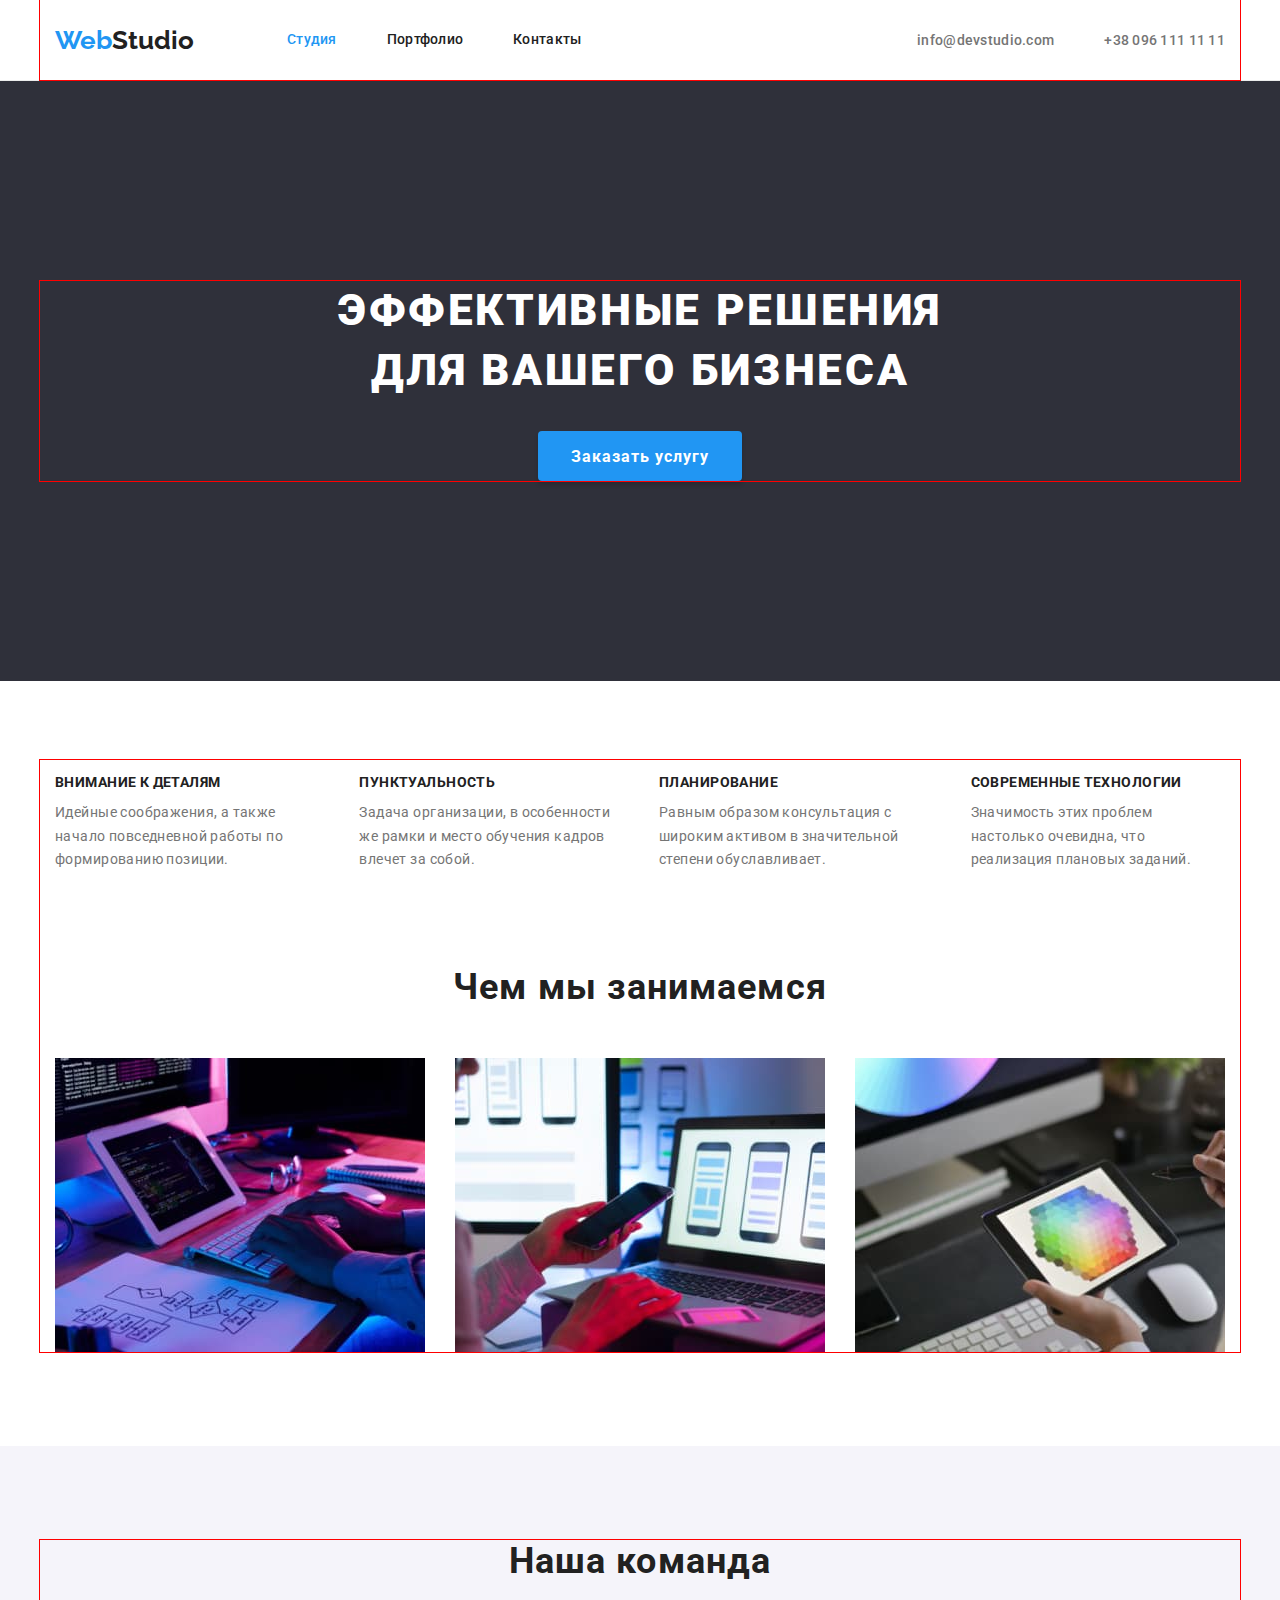
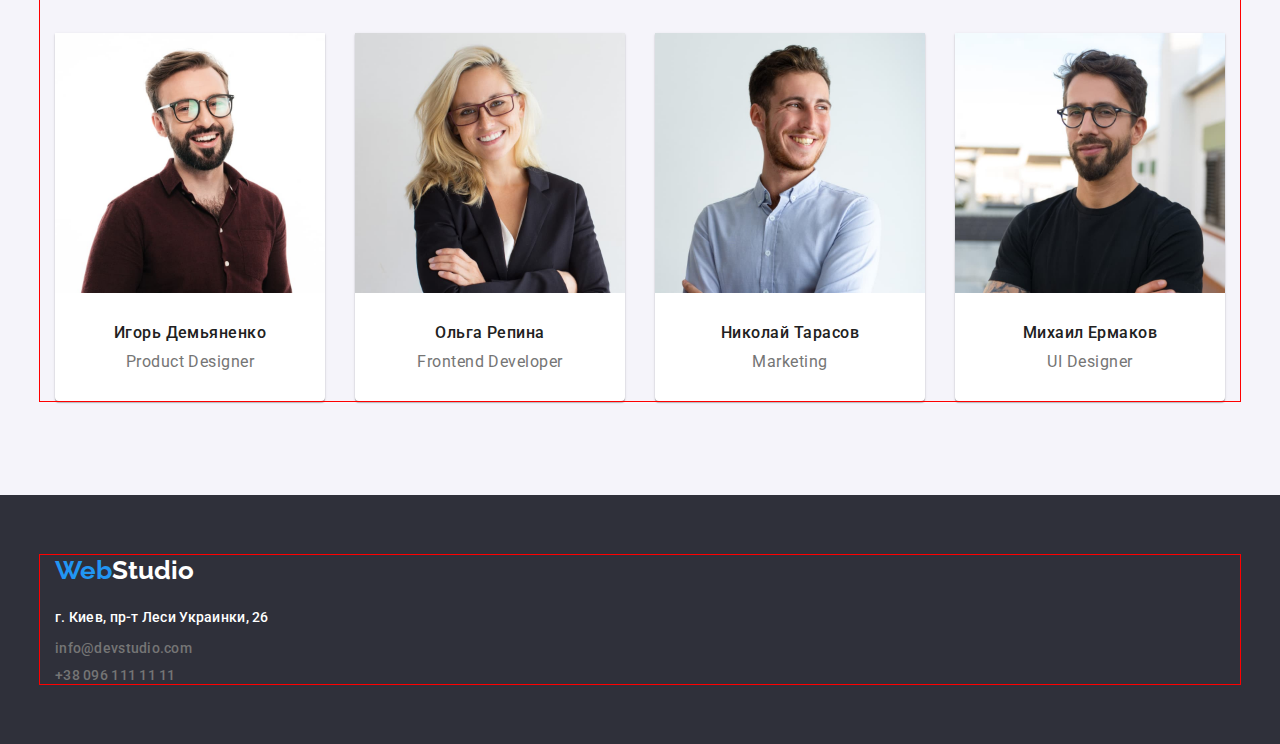
==== index.html @ 671c0555 "Initial commit" ====
<!DOCTYPE html>
<html lang="ru">

<head>
    <meta charset="UTF-8">
    <meta http-equiv="X-UA-Compatible" content="IE=edge">
    <meta name="viewport" content="width=device-width, initial-scale=1.0">
    <title>Студия</title>
    <link rel="preconnect" href="https://fonts.googleapis.com">
    <link rel="preconnect" href="https://fonts.gstatic.com" crossorigin>
    <link
        href="https://fonts.googleapis.com/css2?family=Raleway:wght@700&family=Roboto:wght@400;500;700;900&display=swap"
        rel="stylesheet">
    <link rel="stylesheet"
        href="https://cdnjs.cloudflare.com/ajax/libs/modern-normalize/1.0.0/modern-normalize.min.css" />
    <link rel="stylesheet" href="./css/styles.css">
</head>

<body>

    <header class="header">
        <div class="container">
            <a class="logo link" href="index.html"><span class="logo-bracket">Web</span>Studio</a>
            <nav class="header-nav">
                <ul class="header-list list">
                    <li class="header-item"><a class="link current" href="index.html" target="_self">Студия</a></li>
                    <li class="header-item"><a class="link" href="portfolio.html" target="_self">Портфолио</a></li>
                    <li class="header-item"><a class="link" href="">Контакты</a></li>
                </ul>
            </nav>
            <ul class="contacts list">
                <li><a class="link" href="mailto:info@devstudio.com">info@devstudio.com</a></li>
                <li class="header-tel"><a class="link" href="tel:+380961111111">+38 096 111 11 11</a></li>
            </ul>
        </div>
    </header>

    <main>
        <section class="hero">

            <div class="container">
                <h1 class="hero-header">Эффективные решения для вашего бизнеса</h1>
                <button class="hero-button" type="button">Заказать услугу</button>

            </div>
        </section>

        <section class="section">
            <div class="container">

                <div class="features">
                    <h2 class="visually-hidden">Наши достоинства</h2>
                    <ul class="hero-benefits list">
                        <li class="benefits-item">
                            <h3 class="benefits-accent">Внимание к деталям</h3>
                            <p class="benefits-about">Идейные соображения, а также начало повседневной работы по
                                формированию позиции.</p>
                        </li>
                        <li class="benefits-item">
                            <h3 class="benefits-accent">Пунктуальность</h3>
                            <p class="benefits-about">Задача организации, в особенности же рамки и место обучения кадров
                                влечет за собой.</p>
                        </li>
                        <li class="benefits-item">
                            <h3 class="benefits-accent">Планирование</h3>
                            <p class="benefits-about">Равным образом консультация с широким активом в значительной
                                степени обуславливает.</p>
                        </li>
                        <li class="benefits-item">
                            <h3 class="benefits-accent">Современные технологии</h3>
                            <p class="benefits-about">Значимость этих проблем настолько очевидна, что реализация
                                плановых заданий.</p>
                        </li>
                    </ul>
                </div>

                <div class="works">
                    <h2 class="we-doing">Чем мы занимаемся</h2>
                    <ul class="list">
                        <li>
                            <img src="images/index/box_1.jpg" alt="Разработка" width="370">
                        </li>
                        <li>
                            <img src="images/index/box_2.jpg" alt="Тестирование" width="370">
                        </li>
                        <li>
                            <img src="images/index/box_3.jpg" alt="Дизайн" width="370">
                        </li>
                    </ul>
                </div>
            </div>
        </section>

        <section class="team section">
            <div class="container">
                <h2 class="team-header">Наша команда</h2>
                <ul class="team-list list">
                    <li class="team-item">
                        <img src="images/index/product_designer_photo.jpg" alt="Product Designer" width="270">
                        <div class="team-wrapper">
                            <h3 class="team-name">Игорь Демьяненко</h3>
                            <p class="team-title">Product Designer</p>
                        </div>
                    </li>
                    <li class="team-item">
                        <img src="images/index/frontend_developer_photo.jpg" alt="Frontend Developer" width="270">
                        <div class="team-wrapper">
                            <h3 class="team-name">Ольга Репина</h3>
                            <p class="team-title">Frontend Developer</p>
                        </div>
                    </li>
                    <li class="team-item">
                        <img src="images/index/marketing_photo.jpg" alt="Marketing" width="270">
                        <div class="team-wrapper">
                            <h3 class="team-name">Николай Тарасов</h3>
                            <p class="team-title">Marketing</p>
                        </div>
                    </li>
                    <li class="team-item">
                        <img src="images/index/ui_designer_photo.jpg" alt="UI Designer" width="270">
                        <div class="team-wrapper">
                            <h3 class="team-name">Михаил Ермаков</h3>
                            <p class="team-title">UI Designer</p>
                        </div>
                    </li>
                </ul>
            </div>
        </section>
    </main>
    <footer class="footer">
        <div class="container">
            <a class="footer-logo link" href="index.html"><span class="logo-bracket">Web</span>Studio</a>
            <address class="address">
                <a class="link" href="https://goo.gl/maps/Ysp8wWhHFBnGZ7G2A" target="_blank"
                    rel="noopener noreferrer">г.
                    Киев, пр-т
                    Леси Украинки,
                    26</a>
            </address>
            <ul class="contacts list">
                <li class="contacts-item"><a class="link" href="mailto:info@devstudio.com">info@devstudio.com</a></li>
                <li class="contacts-item"><a class="link" href="tel:+380961111111">+38 096 111 11 11</a></li>
            </ul>
        </div>
    </footer>
</body>

</html>
---- css/styles.css ----
html {
	box-sizing: border-box;
}

p,
h1,
h2,
h3,
h4,
h5,
h6 {
	margin: 0;
}

ul {
	margin: 0;
	padding-left: 0;
}

button {
	cursor: pointer;
	border: 1px solid transparent;
}

a {
	color: currentColor;
}

address {
	font-style: normal;
}

:root {
	--primary-text-color: #212121;
	--secondary-text-color: #757575;
	--accent-color: #2196f3;
	--main-font: "Roboto";
	--button-background-color: #f5f4fa;
	--additional-text-color: #ffffff;
}

.container {
	width: 1200px;
	padding-left: 15px;
	padding-right: 15px;
	outline: 1px solid red;
	margin: 0 auto;
}

.section {
	padding-top: 94px;
	padding-bottom: 94px;
}

.list {
	list-style: none;
	margin: 0;
	padding: 0;
}

.link {
	text-decoration: none;
}

.visually-hidden {
	position: fixed;
	transform: scale(0);
}

body {
	font-family: var(--main-font), sans-serif;
	color: var(--primary-text-color);
}

img {
	display: block;
	max-width: 100%;
	height: auto;
}

/*-----Header------*/

.header {
	display: flex;
	border-bottom: 1px solid #ececec;
}

.header .container {
	display: flex;
	align-items: center;
}

.header-list {
	display: flex;
	align-items: center;
}

.header-item:not(:last-child) {
	margin-right: 50px;
}

.header-list .link {
	display: block;
	padding-top: 32px;
	padding-bottom: 32px;
}

/* WebStudio */
.logo {
	font-family: "Raleway", sans-serif;
	font-weight: 700;
	font-size: 26px;
	line-height: 1.19;
	color: var(--primary-text-color);
	margin-right: 93px;
}

.logo-bracket {
	color: var(--accent-color);
}

.header-nav .link {
	font-weight: 500;
	font-size: 14px;
	line-height: 1.14;
	letter-spacing: 0.02em;
	color: var(--primary-text-color);
}

.header-nav .link.current {
	color: var(--accent-color);
}

.header-nav .link:hover,
.header-nav .link:focus {
	color: var(--accent-color);
}

.contacts .link {
	color: var(--secondary-text-color);
	font-weight: 500;
	font-size: 14px;
	line-height: 1.14;
	letter-spacing: 0.02em;
}

.contacts .link:focus,
.contacts .link:hover {
	color: var(--accent-color);
}

.contacts {
	display: flex;
	margin-left: auto;
}

.header-tel {
	margin-left: 50px;
}
/*--------HERO---------*/

.hero {
	background-color: #2f303a;
	text-align: center;
	padding-top: 200px;
	padding-bottom: 200px;
}

.hero-header {
	margin-right: auto;
	margin-left: auto;
	text-align: center;
	margin-bottom: 30px;
	max-width: 700px;
	font-weight: 900;
	font-size: 44px;
	line-height: 1.36;

	letter-spacing: 0.06em;
	text-transform: uppercase;
	color: var(--additional-text-color);
}

.hero-button {
	display: inline-block;
	min-width: 200px;
	height: 50px;
	padding: 10px 32px;
	background-color: var(--accent-color);
	box-shadow: 0px 4px 4px rgba(0, 0, 0, 0.15);
	border-radius: 4px;
	font-weight: 700;
	font-size: 16px;
	line-height: 1.88;
	letter-spacing: 0.06em;
	color: var(--additional-text-color);
	align-items: center;
}

.hero-button:hover,
.hero-button:focus {
	background-color: #188ce8;
	color: var(--additional-text-color);
}

.benefits-accent {
	margin-bottom: 10px;
	font-size: 14px;
	line-height: 1.14;
	letter-spacing: 0.03em;
	text-transform: uppercase;
	color: var(--primary-text-color);
}

.features {
	margin-bottom: 94px;
	flex-basis: calc(100% / 4 - 30px);
}

.benefits-item {
	margin: 15px;
}

.benefits-about {
	font-weight: 400;
	font-size: 14px;
	line-height: 1.71;
	letter-spacing: 0.03em;
	color: var(--secondary-text-color);
}

.hero-benefits {
	display: flex;
	margin: -15px;
}

/*---------WE DOING----------*/

.we-doing {
	margin-bottom: 50px;
	font-size: 36px;
	line-height: 1.17;
	text-align: center;
	letter-spacing: 0.03em;
	color: var(--primary-text-color);
}

.we-doing + .list {
	display: flex;
	justify-content: space-between;
}

/*---------TEAM----------*/

.team {
	background-color: #f5f4fa;
}

.team-header {
	margin-bottom: 50px;
	font-size: 36px;
	line-height: 1.17;
	text-align: center;
	letter-spacing: 0.03em;
	color: var(--primary-text-color);
}

.team-list {
	display: flex;
	margin-right: -30px;
}

.team-item {
	background-color: var(--additional-text-color);
	box-shadow: 0px 1px 3px rgba(0, 0, 0, 0.12), 0px 1px 1px rgba(0, 0, 0, 0.14), 0px 2px 1px rgba(0, 0, 0, 0.2);
	border-radius: 0px 0px 4px 4px;
	flex-basis: calc(100% / 4 - 30px);
	margin-right: 30px;
}

.team-name {
	font-weight: 500;
	font-size: 16px;
	line-height: 1.19;
	text-align: center;
	letter-spacing: 0.03em;
	color: var(--primary-text-color);
	margin-bottom: 10px;
}

.team-title {
	font-size: 16px;
	line-height: 1.19;
	text-align: center;
	letter-spacing: 0.03em;
	color: var(--secondary-text-color);
}

.team-wrapper {
	padding: 30px 5px;
}

/*----------FOOTER------------*/

.footer {
	background-color: #2f303a;
	color: var(--additional-text-color);
	padding-top: 60px;
	padding-bottom: 60px;
}

.footer-logo {
	font-family: "Raleway", sans-serif;
	font-weight: 700;
	font-size: 26px;
	line-height: 1.19;
	color: var(--additional-text-color);
}

.address {
	margin-top: 20px;
	font-style: normal;
	font-size: 14px;
	line-height: 1.71;
	letter-spacing: 0.03em;
}

.address .link {
	color: var(--additional-text-color);
	font-weight: 500;
	font-size: 14px;
	line-height: 1.14;
	letter-spacing: 0.02em;
}

.address .link:focus,
.address .link:hover {
	color: var(--accent-color);
}

.footer .contacts {
	margin-top: 9px;
	flex-direction: column;
}

.contacts-item:not(:first-child) {
	margin-top: 9px;
}

/*-----------PORTFOLIO--------------*/

.filtr {
	margin-bottom: 50px;
	display: flex;
	justify-content: center;
}

.filtr-btn:not(:last-child) {
	margin-right: 8px;
}

.button {
	padding: 6px 22px;
	display: inline-block;
	background-color: var(--button-background-color);
	font-family: inherit;
	color: var(--primary-text-color);
	font-weight: 500;
	font-size: 16px;
	line-height: 1.62;
	text-align: center;
	letter-spacing: 0.03em;

	border-radius: 4px;
	border-color: transparent;
	cursor: pointer;
}

.button:focus,
.button:hover,
.button:active {
	background-color: var(--accent-color);
	color: var(--additional-text-color);
}

.portfolio-name {
	font-weight: 700;
	font-size: 18px;
	line-height: 2;
	letter-spacing: 0.06em;
	color: var(--primary-text-color);
	margin-bottom: 4px;
}

.portfolio-filtr {
	font-size: 16px;
	line-height: 1.88;
	letter-spacing: 0.03em;
	color: var(--secondary-text-color);
}

.portfolio {
	flex-basis: calc(100% / 3 - 60px);
	display: flex;
	flex-wrap: wrap;
	margin: -15px;
}

.portfolio-item {
	margin: 15px;
}

.portfolio-border {
	border: 1px solid #eeeeee;
	border-top: none;
	padding: 24px 20px;
}
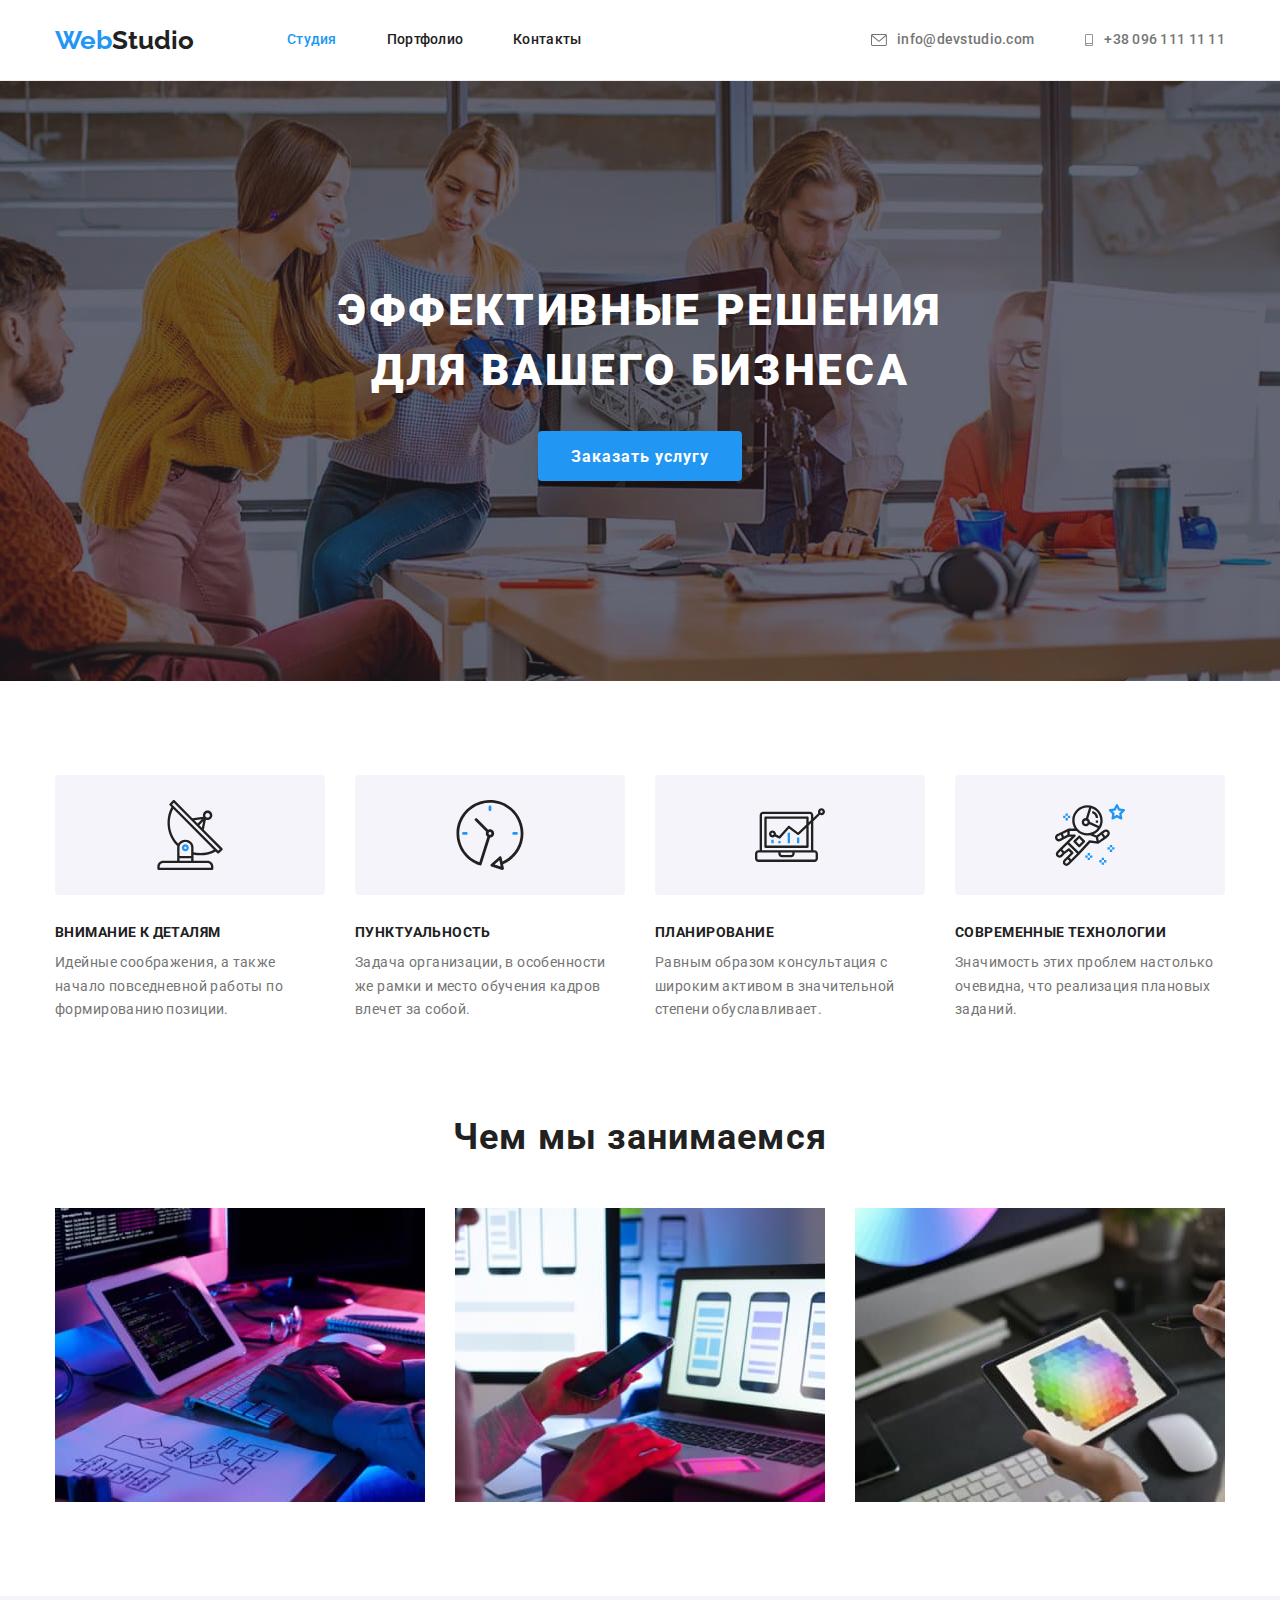
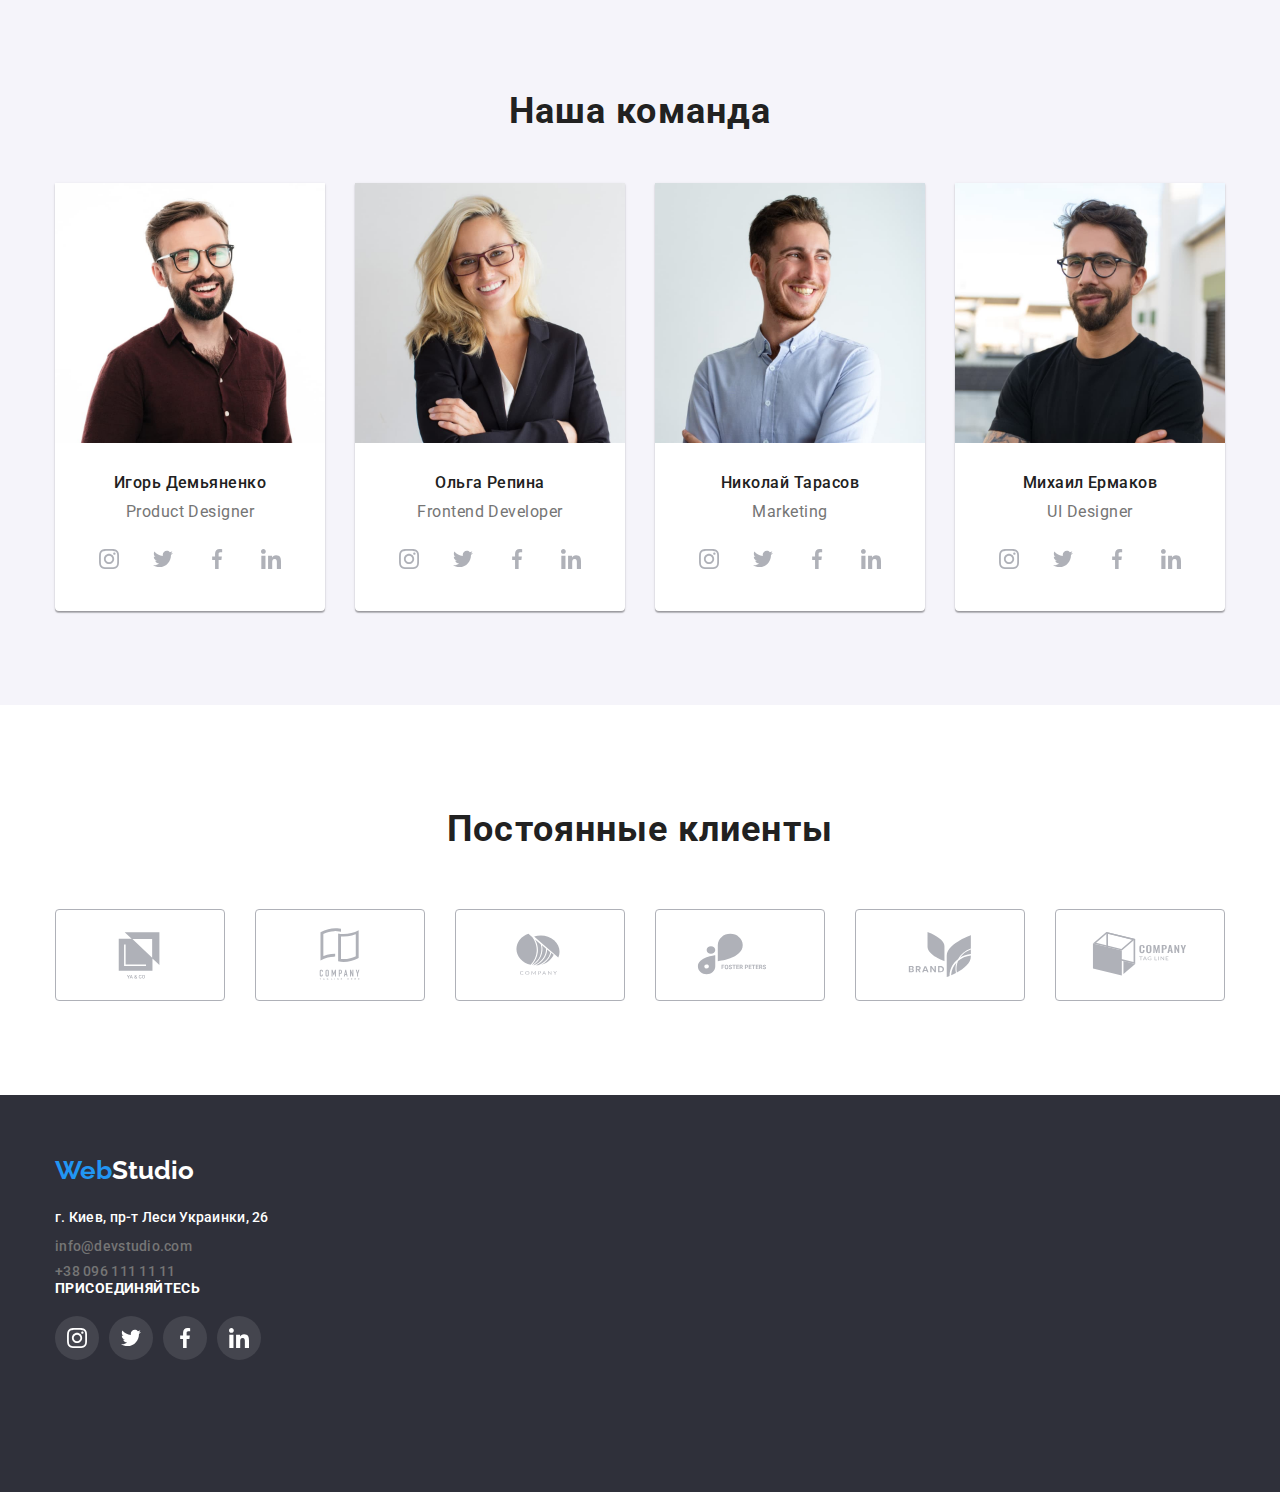
==== commit dbad8646: "hw04" ====
--- a/index.html
+++ b/index.html
@@ -29,8 +29,15 @@
                 </ul>
             </nav>
             <ul class="contacts list">
-                <li><a class="link" href="mailto:info@devstudio.com">info@devstudio.com</a></li>
-                <li class="header-tel"><a class="link" href="tel:+380961111111">+38 096 111 11 11</a></li>
+                <li><a class="link" href="mailto:info@devstudio.com">
+                        <svg width="16" height="12" class="contacts-icon">
+                            <use href="./images/icons.svg#icon-mail"></use>
+                        </svg>
+                        info@devstudio.com</a></li>
+                <li class="header-tel"><a class="link" href="tel:+380961111111">
+                        <svg width="10" height="12" class="contacts-icon">
+                            <use href="./images/icons.svg#icon-phone"></use>
+                        </svg>+38 096 111 11 11</a></li>
             </ul>
         </div>
     </header>
@@ -52,21 +59,33 @@
                     <h2 class="visually-hidden">Наши достоинства</h2>
                     <ul class="hero-benefits list">
                         <li class="benefits-item">
+                            <svg height="70" width="70" class="benefuts-icon">
+                                <use href="./images/icons.svg#icon-antenna"></use>
+                            </svg>
                             <h3 class="benefits-accent">Внимание к деталям</h3>
                             <p class="benefits-about">Идейные соображения, а также начало повседневной работы по
                                 формированию позиции.</p>
                         </li>
                         <li class="benefits-item">
+                            <svg class="benefuts-icon">
+                                <use href="./images/icons.svg#icon-clock"></use>
+                            </svg>
                             <h3 class="benefits-accent">Пунктуальность</h3>
                             <p class="benefits-about">Задача организации, в особенности же рамки и место обучения кадров
                                 влечет за собой.</p>
                         </li>
                         <li class="benefits-item">
+                            <svg class="benefuts-icon">
+                                <use href="./images/icons.svg#icon-diagram"></use>
+                            </svg>
                             <h3 class="benefits-accent">Планирование</h3>
                             <p class="benefits-about">Равным образом консультация с широким активом в значительной
                                 степени обуславливает.</p>
                         </li>
                         <li class="benefits-item">
+                            <svg class="benefuts-icon">
+                                <use href="./images/icons.svg#icon-astronaut"></use>
+                            </svg>
                             <h3 class="benefits-accent">Современные технологии</h3>
                             <p class="benefits-about">Значимость этих проблем настолько очевидна, что реализация
                                 плановых заданий.</p>
@@ -100,6 +119,40 @@
                         <div class="team-wrapper">
                             <h3 class="team-name">Игорь Демьяненко</h3>
                             <p class="team-title">Product Designer</p>
+                            <ul class="team-soc-list list">
+                                <li class="team-soc-item">
+                                    <a href="" class="team-soc-link link">
+                                        <svg class="team-soc-ico" width="20" height="20">
+                                            <use href="./images/icons.svg#icon-instagram">
+                                            </use>
+                                        </svg>
+                                    </a>
+                                </li>
+                                <li class="team-soc-item">
+                                    <a href="" class="team-soc-link link">
+                                        <svg class="team-soc-ico" width="20" height="20">
+                                            <use href="./images/icons.svg#icon-twitter">
+                                            </use>
+                                        </svg>
+                                    </a>
+                                </li>
+                                <li class="team-soc-item">
+                                    <a href="" class="team-soc-link link">
+                                        <svg class="team-soc-ico" width="20" height="20">
+                                            <use href="./images/icons.svg#icon-facebook">
+                                            </use>
+                                        </svg>
+                                    </a>
+                                </li>
+                                <li class="team-soc-item">
+                                    <a href="" class="team-soc-link link">
+                                        <svg class="team-soc-ico" width="20" height="20">
+                                            <use href="./images/icons.svg#icon-linkedin">
+                                            </use>
+                                        </svg>
+                                    </a>
+                                </li>
+                            </ul>
                         </div>
                     </li>
                     <li class="team-item">
@@ -107,6 +160,40 @@
                         <div class="team-wrapper">
                             <h3 class="team-name">Ольга Репина</h3>
                             <p class="team-title">Frontend Developer</p>
+                            <ul class="team-soc-list list">
+                                <li class="team-soc-item">
+                                    <a href="" class="team-soc-link link">
+                                        <svg class="team-soc-ico" width="20" height="20">
+                                            <use href="./images/icons.svg#icon-instagram">
+                                            </use>
+                                        </svg>
+                                    </a>
+                                </li>
+                                <li class="team-soc-item">
+                                    <a href="" class="team-soc-link link">
+                                        <svg class="team-soc-ico" width="20" height="20">
+                                            <use href="./images/icons.svg#icon-twitter">
+                                            </use>
+                                        </svg>
+                                    </a>
+                                </li>
+                                <li class="team-soc-item">
+                                    <a href="" class="team-soc-link link">
+                                        <svg class="team-soc-ico" width="20" height="20">
+                                            <use href="./images/icons.svg#icon-facebook">
+                                            </use>
+                                        </svg>
+                                    </a>
+                                </li>
+                                <li class="team-soc-item">
+                                    <a href="" class="team-soc-link link">
+                                        <svg class="team-soc-ico" width="20" height="20">
+                                            <use href="./images/icons.svg#icon-linkedin">
+                                            </use>
+                                        </svg>
+                                    </a>
+                                </li>
+                            </ul>
                         </div>
                     </li>
                     <li class="team-item">
@@ -114,6 +201,40 @@
                         <div class="team-wrapper">
                             <h3 class="team-name">Николай Тарасов</h3>
                             <p class="team-title">Marketing</p>
+                            <ul class="team-soc-list list">
+                                <li class="team-soc-item">
+                                    <a href="" class="team-soc-link link">
+                                        <svg class="team-soc-ico" width="20" height="20">
+                                            <use href="./images/icons.svg#icon-instagram">
+                                            </use>
+                                        </svg>
+                                    </a>
+                                </li>
+                                <li class="team-soc-item">
+                                    <a href="" class="team-soc-link link">
+                                        <svg class="team-soc-ico" width="20" height="20">
+                                            <use href="./images/icons.svg#icon-twitter">
+                                            </use>
+                                        </svg>
+                                    </a>
+                                </li>
+                                <li class="team-soc-item">
+                                    <a href="" class="team-soc-link link">
+                                        <svg class="team-soc-ico" width="20" height="20">
+                                            <use href="./images/icons.svg#icon-facebook">
+                                            </use>
+                                        </svg>
+                                    </a>
+                                </li>
+                                <li class="team-soc-item">
+                                    <a href="" class="team-soc-link link">
+                                        <svg class="team-soc-ico" width="20" height="20">
+                                            <use href="./images/icons.svg#icon-linkedin">
+                                            </use>
+                                        </svg>
+                                    </a>
+                                </li>
+                            </ul>
                         </div>
                     </li>
                     <li class="team-item">
@@ -121,26 +242,146 @@
                         <div class="team-wrapper">
                             <h3 class="team-name">Михаил Ермаков</h3>
                             <p class="team-title">UI Designer</p>
+                            <ul class="team-soc-list list">
+                                <li class="team-soc-item">
+                                    <a href="" class="team-soc-link link">
+                                        <svg class="team-soc-ico" width="20" height="20">
+                                            <use href="./images/icons.svg#icon-instagram">
+                                            </use>
+                                        </svg>
+                                    </a>
+                                </li>
+                                <li class="team-soc-item">
+                                    <a href="" class="team-soc-link link">
+                                        <svg class="team-soc-ico" width="20" height="20">
+                                            <use href="./images/icons.svg#icon-twitter">
+                                            </use>
+                                        </svg>
+                                    </a>
+                                </li>
+                                <li class="team-soc-item">
+                                    <a href="" class="team-soc-link link">
+                                        <svg class="team-soc-ico" width="20" height="20">
+                                            <use href="./images/icons.svg#icon-facebook">
+                                            </use>
+                                        </svg>
+                                    </a>
+                                </li>
+                                <li class="team-soc-item">
+                                    <a href="" class="team-soc-link link">
+                                        <svg class="team-soc-ico" width="20" height="20">
+                                            <use href="./images/icons.svg#icon-linkedin">
+                                            </use>
+                                        </svg>
+                                    </a>
+                                </li>
+                            </ul>
                         </div>
                     </li>
                 </ul>
+            </div>
+        </section>
+        <section class="clients section">
+            <div class="container">
+                <h2 class="clients-header">Постоянные клиенты</h2>
+                <ul class="clients">
+                    <li class="clients-item list">
+                        <a href="" class="clients-item-link">
+                            <svg href="" class="client-item-ico" width="106" height="60">
+                                <use href="./images/icons.svg#icon-company-one"></use>
+                            </svg>
+                        </a>
+                    </li>
+                    <li class="clients-item list">
+                        <a href="" class="clients-item-link">
+                            <svg href="" class="client-item-ico" width="106" height="60">
+                                <use href="./images/icons.svg#icon-company-two"></use>
+                            </svg>
+                        </a>
+                    </li>
+                    <li class="clients-item list">
+                        <a href="" class="clients-item-link">
+                            <svg href="" class="client-item-ico" width="106" height="60">
+                                <use href="./images/icons.svg#icon-company-three"></use>
+                            </svg>
+                        </a>
+                    </li>
+                    <li class="clients-item list">
+                        <a href="" class="clients-item-link">
+                            <svg href="" class="client-item-ico" width="106" height="60">
+                                <use href="./images/icons.svg#icon-company-four"></use>
+                            </svg>
+                        </a>
+                    </li>
+                    <li class="clients-item list">
+                        <a href="" class="clients-item-link">
+                            <svg href="" class="client-item-ico" width="106" height="60">
+                                <use href="./images/icons.svg#icon-company-five"></use>
+                            </svg>
+                        </a>
+                    </li>
+                    <li class="clients-item list">
+                        <a href="" class="clients-item-link">
+                            <svg href="" class="client-item-ico" width="106" height="60">
+                                <use href="./images/icons.svg#icon-company-six"></use>
+                            </svg>
+                        </a>
+                    </li>
+                </ul>
+
             </div>
         </section>
     </main>
     <footer class="footer">
         <div class="container">
-            <a class="footer-logo link" href="index.html"><span class="logo-bracket">Web</span>Studio</a>
-            <address class="address">
-                <a class="link" href="https://goo.gl/maps/Ysp8wWhHFBnGZ7G2A" target="_blank"
-                    rel="noopener noreferrer">г.
-                    Киев, пр-т
-                    Леси Украинки,
-                    26</a>
-            </address>
-            <ul class="contacts list">
-                <li class="contacts-item"><a class="link" href="mailto:info@devstudio.com">info@devstudio.com</a></li>
-                <li class="contacts-item"><a class="link" href="tel:+380961111111">+38 096 111 11 11</a></li>
-            </ul>
+            <div class="contact-box">
+                <a class="footer-logo link" href="index.html"><span class="logo-bracket">Web</span>Studio</a>
+                <address class="address">
+                    <a class="link" href="https://goo.gl/maps/Ysp8wWhHFBnGZ7G2A" target="_blank"
+                        rel="noopener noreferrer">г.
+                        Киев, пр-т
+                        Леси Украинки,
+                        26</a>
+                </address>
+                <ul class="contacts list">
+                    <li class="contacts-item"><a class="link" href="mailto:info@devstudio.com">info@devstudio.com</a>
+                    </li>
+                    <li class="contacts-item"><a class="link" href="tel:+380961111111">+38 096 111 11 11</a></li>
+                </ul>
+            </div>
+            <div class="join">
+                <h3 class="join-header">Присоединяйтесь</h3>
+                <ul class="join-list">
+                    <li class="list join-item">
+                        <a href="" class="join-link">
+                            <svg class="join-ico" href="" width="20" height="20">
+                                <use href="./images/icons.svg#icon-instagram"></use>
+                            </svg>
+                        </a>
+                    </li>
+                    <li class="list join-item">
+                        <a href="" class="join-link">
+                            <svg class="join-ico" href="" width="20" height="20">
+                                <use href="./images/icons.svg#icon-twitter"></use>
+                            </svg>
+                        </a>
+                    </li>
+                    <li class="list join-item">
+                        <a href="" class="join-link">
+                            <svg class="join-ico" href="" width="20" height="20">
+                                <use href="./images/icons.svg#icon-facebook"></use>
+                            </svg>
+                        </a>
+                    </li>
+                    <li class="list join-item">
+                        <a href="" class="join-link">
+                            <svg class="join-ico" href="" width="20" height="20">
+                                <use href="./images/icons.svg#icon-linkedin"></use>
+                            </svg>
+                        </a>
+                    </li>
+                </ul>
+            </div>
         </div>
     </footer>
 </body>
--- a/css/styles.css
+++ b/css/styles.css
@@ -37,13 +37,13 @@
 	--main-font: "Roboto";
 	--button-background-color: #f5f4fa;
 	--additional-text-color: #ffffff;
+	--button-no-active-color: #afb1b8;
 }
 
 .container {
 	width: 1200px;
 	padding-left: 15px;
 	padding-right: 15px;
-	outline: 1px solid red;
 	margin: 0 auto;
 }
 
@@ -137,6 +137,8 @@
 }
 
 .contacts .link {
+	display: flex;
+	align-items: center;
 	color: var(--secondary-text-color);
 	font-weight: 500;
 	font-size: 14px;
@@ -154,12 +156,22 @@
 	margin-left: auto;
 }
 
+.contacts-icon {
+	margin-right: 10px;
+	fill: currentColor;
+}
+
 .header-tel {
 	margin-left: 50px;
 }
 /*--------HERO---------*/
 
 .hero {
+	background-image: linear-gradient(rgba(47, 48, 58, 0.4), rgba(47, 48, 58, 0.4)), url(../images/index/hero.jpg);
+	background-repeat: no-repeat;
+	background-position: center;
+	background-size: cover;
+	max-width: 1600px;
 	background-color: #2f303a;
 	text-align: center;
 	padding-top: 200px;
@@ -221,6 +233,19 @@
 	margin: 15px;
 }
 
+.benefuts-icon {
+	display: flex;
+	align-items: center;
+	justify-content: center;
+	padding: 25px 100px;
+	border-radius: 4px;
+	width: 270px;
+	height: 120px;
+	background-color: var(--button-background-color);
+	border-radius: 4px;
+	margin-bottom: 30px;
+}
+
 .benefits-about {
 	font-weight: 400;
 	font-size: 14px;
@@ -294,12 +319,98 @@
 	text-align: center;
 	letter-spacing: 0.03em;
 	color: var(--secondary-text-color);
+	margin-bottom: 16px;
 }
 
 .team-wrapper {
 	padding: 30px 5px;
 }
 
+.team-soc-list {
+	display: flex;
+	justify-content: center;
+}
+
+.team-soc-item {
+	width: 44px;
+	height: 44px;
+}
+
+.team-soc-item:not(:first-child) {
+	margin-left: 10px;
+}
+
+.team-soc-ico {
+	fill: var(--button-no-active-color);
+}
+
+.team-soc-link {
+	display: flex;
+	align-items: center;
+	justify-content: center;
+	width: 100%;
+	height: 100%;
+	border-radius: 50%;
+}
+
+.team-soc-link:hover,
+.team-soc-link:focus {
+	background-color: var(--accent-color);
+}
+
+.team-soc-link:hover .team-soc-ico,
+.team-soc-link:focus .team-soc-ico {
+	fill: var(--additional-text-color);
+}
+
+/*----------CLIENTS------------*/
+
+.clients-header {
+	margin-bottom: 50px;
+	font-size: 36px;
+	line-height: 1.67;
+	text-align: center;
+	letter-spacing: 0.03em;
+	color: var(--primary-text-color);
+}
+
+.clients {
+	display: flex;
+}
+
+.clients-item {
+	border: 1px solid #afb1b8;
+	border-radius: 4px;
+	width: 170px;
+	height: 92px;
+}
+
+.clients-item:not(:first-child) {
+	margin-left: 30px;
+}
+
+.clients-item-link {
+	display: flex;
+	width: 100%;
+	height: 100%;
+	justify-content: center;
+	align-items: center;
+}
+
+.clients-item-link:hover,
+.clients-item-link:focus {
+	border: 1px solid var(--accent-color);
+}
+
+.clients-item-link:hover .client-item-ico,
+.clients-item-link:focus .client-item-ico {
+	fill: var(--accent-color);
+}
+
+.client-item-ico {
+	fill: var(--button-no-active-color);
+}
+
 /*----------FOOTER------------*/
 
 .footer {
@@ -309,7 +420,7 @@
 	padding-bottom: 60px;
 }
 
-.footer-logo {
+.footer > .container .footer-logo {
 	font-family: "Raleway", sans-serif;
 	font-weight: 700;
 	font-size: 26px;
@@ -345,6 +456,55 @@
 
 .contacts-item:not(:first-child) {
 	margin-top: 9px;
+}
+
+/*------------FOOTER JOIN-----------*/
+
+.join {
+	display: flex;
+	flex-direction: column;
+	padding-bottom: 72px;
+}
+
+.join-header {
+	font-size: 14px;
+	line-height: 1.14x;
+	letter-spacing: 0.03em;
+	text-transform: uppercase;
+	color: var(--additional-text-color);
+	margin-bottom: 20px;
+}
+
+.join-list {
+	display: flex;
+}
+
+.join-item {
+	width: 44px;
+	height: 44px;
+}
+
+.join-item:not(:first-child) {
+	margin-left: 10px;
+}
+
+.join-link {
+	display: flex;
+	align-items: center;
+	justify-content: center;
+	width: 100%;
+	height: 100%;
+	border-radius: 50%;
+	background-color: rgba(255, 255, 255, 0.1);
+}
+
+.join-link:hover,
+.join-link:focus {
+	background-color: var(--accent-color);
+}
+
+.join-ico {
+	fill: var(--additional-text-color);
 }
 
 /*-----------PORTFOLIO--------------*/
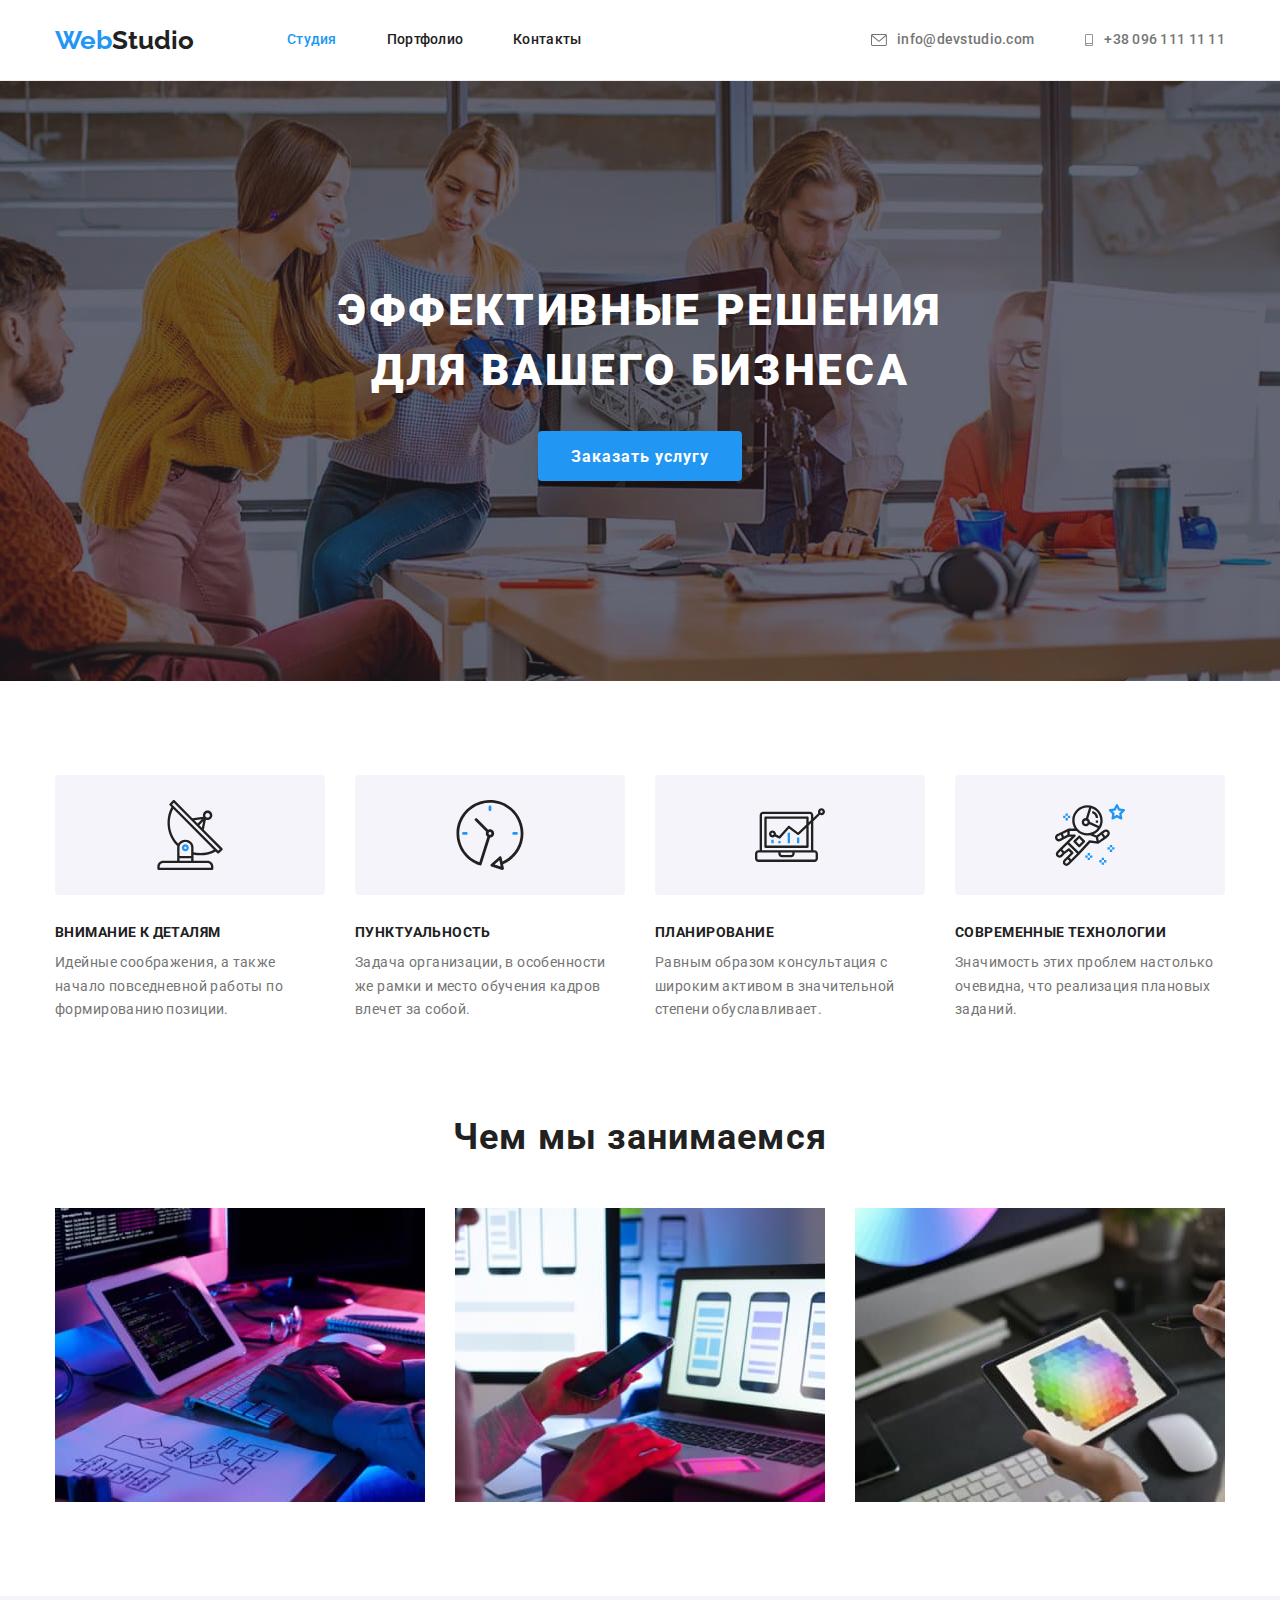
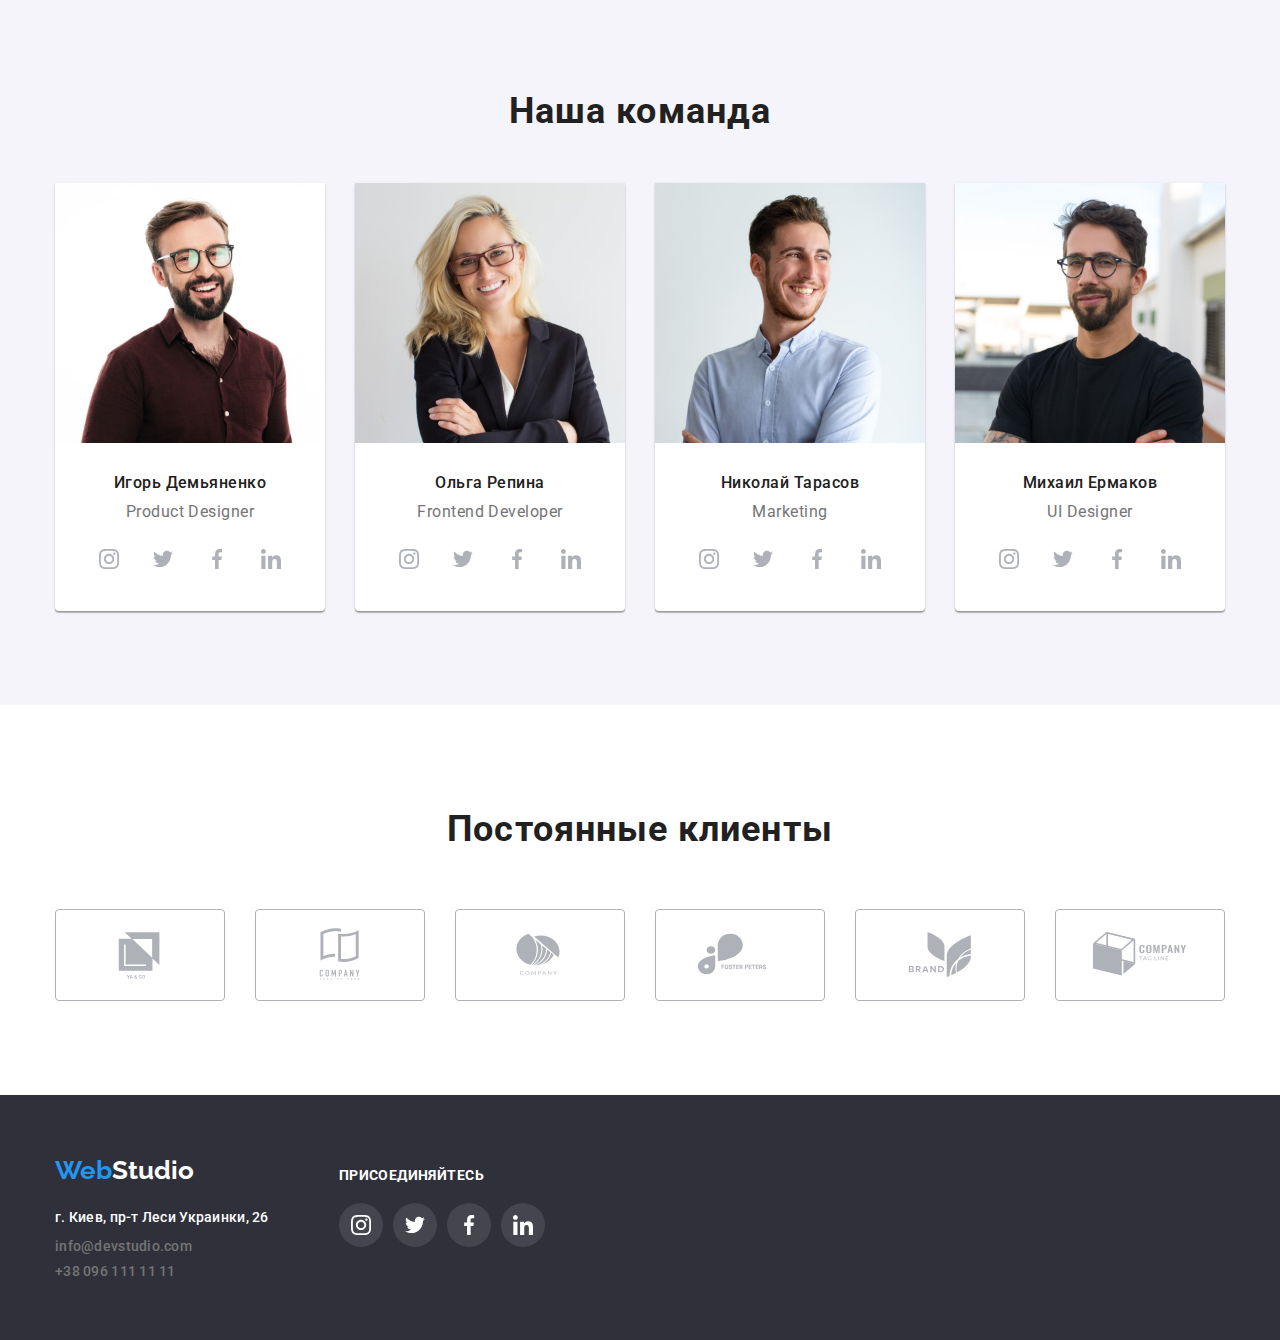
==== commit 7fd6f83b: "HW4 done" ====
--- a/index.html
+++ b/index.html
@@ -287,42 +287,42 @@
                 <ul class="clients">
                     <li class="clients-item list">
                         <a href="" class="clients-item-link">
-                            <svg href="" class="client-item-ico" width="106" height="60">
+                            <svg class="client-item-ico" width="106" height="60">
                                 <use href="./images/icons.svg#icon-company-one"></use>
                             </svg>
                         </a>
                     </li>
                     <li class="clients-item list">
                         <a href="" class="clients-item-link">
-                            <svg href="" class="client-item-ico" width="106" height="60">
+                            <svg class="client-item-ico" width="106" height="60">
                                 <use href="./images/icons.svg#icon-company-two"></use>
                             </svg>
                         </a>
                     </li>
                     <li class="clients-item list">
                         <a href="" class="clients-item-link">
-                            <svg href="" class="client-item-ico" width="106" height="60">
+                            <svg class="client-item-ico" width="106" height="60">
                                 <use href="./images/icons.svg#icon-company-three"></use>
                             </svg>
                         </a>
                     </li>
                     <li class="clients-item list">
                         <a href="" class="clients-item-link">
-                            <svg href="" class="client-item-ico" width="106" height="60">
+                            <svg class="client-item-ico" width="106" height="60">
                                 <use href="./images/icons.svg#icon-company-four"></use>
                             </svg>
                         </a>
                     </li>
                     <li class="clients-item list">
                         <a href="" class="clients-item-link">
-                            <svg href="" class="client-item-ico" width="106" height="60">
+                            <svg class="client-item-ico" width="106" height="60">
                                 <use href="./images/icons.svg#icon-company-five"></use>
                             </svg>
                         </a>
                     </li>
                     <li class="clients-item list">
                         <a href="" class="clients-item-link">
-                            <svg href="" class="client-item-ico" width="106" height="60">
+                            <svg class="client-item-ico" width="106" height="60">
                                 <use href="./images/icons.svg#icon-company-six"></use>
                             </svg>
                         </a>
@@ -354,28 +354,28 @@
                 <ul class="join-list">
                     <li class="list join-item">
                         <a href="" class="join-link">
-                            <svg class="join-ico" href="" width="20" height="20">
+                            <svg class="join-ico" width="20" height="20">
                                 <use href="./images/icons.svg#icon-instagram"></use>
                             </svg>
                         </a>
                     </li>
                     <li class="list join-item">
                         <a href="" class="join-link">
-                            <svg class="join-ico" href="" width="20" height="20">
+                            <svg class="join-ico" width="20" height="20">
                                 <use href="./images/icons.svg#icon-twitter"></use>
                             </svg>
                         </a>
                     </li>
                     <li class="list join-item">
                         <a href="" class="join-link">
-                            <svg class="join-ico" href="" width="20" height="20">
+                            <svg class="join-ico" width="20" height="20">
                                 <use href="./images/icons.svg#icon-facebook"></use>
                             </svg>
                         </a>
                     </li>
                     <li class="list join-item">
                         <a href="" class="join-link">
-                            <svg class="join-ico" href="" width="20" height="20">
+                            <svg class="join-ico" width="20" height="20">
                                 <use href="./images/icons.svg#icon-linkedin"></use>
                             </svg>
                         </a>
--- a/css/styles.css
+++ b/css/styles.css
@@ -416,11 +416,20 @@
 .footer {
 	background-color: #2f303a;
 	color: var(--additional-text-color);
+
+	padding-bottom: 60px;
+}
+
+.contact-box {
+	margin-right: 70px;
 	padding-top: 60px;
-	padding-bottom: 60px;
-}
-
-.footer > .container .footer-logo {
+}
+
+.footer > .container {
+	display: flex;
+}
+
+.footer-logo {
 	font-family: "Raleway", sans-serif;
 	font-weight: 700;
 	font-size: 26px;
@@ -463,7 +472,7 @@
 .join {
 	display: flex;
 	flex-direction: column;
-	padding-bottom: 72px;
+	padding-top: 72px;
 }
 
 .join-header {
@@ -541,6 +550,7 @@
 .button:active {
 	background-color: var(--accent-color);
 	color: var(--additional-text-color);
+	box-shadow: 0px 3px 1px rgba(0, 0, 0, 0.1), 0px 1px 2px rgba(0, 0, 0, 0.08), 0px 2px 2px rgba(0, 0, 0, 0.12);
 }
 
 .portfolio-name {
@@ -570,6 +580,12 @@
 	margin: 15px;
 }
 
+.portfolio-item:hover {
+	box-shadow: 0px 1px 1px rgba(0, 0, 0, 0.12), 0px 4px 4px rgba(0, 0, 0, 0.06), 1px 4px 6px rgba(0, 0, 0, 0.16);
+	cursor: pointer;
+	max-width: 100%;
+}
+
 .portfolio-border {
 	border: 1px solid #eeeeee;
 	border-top: none;
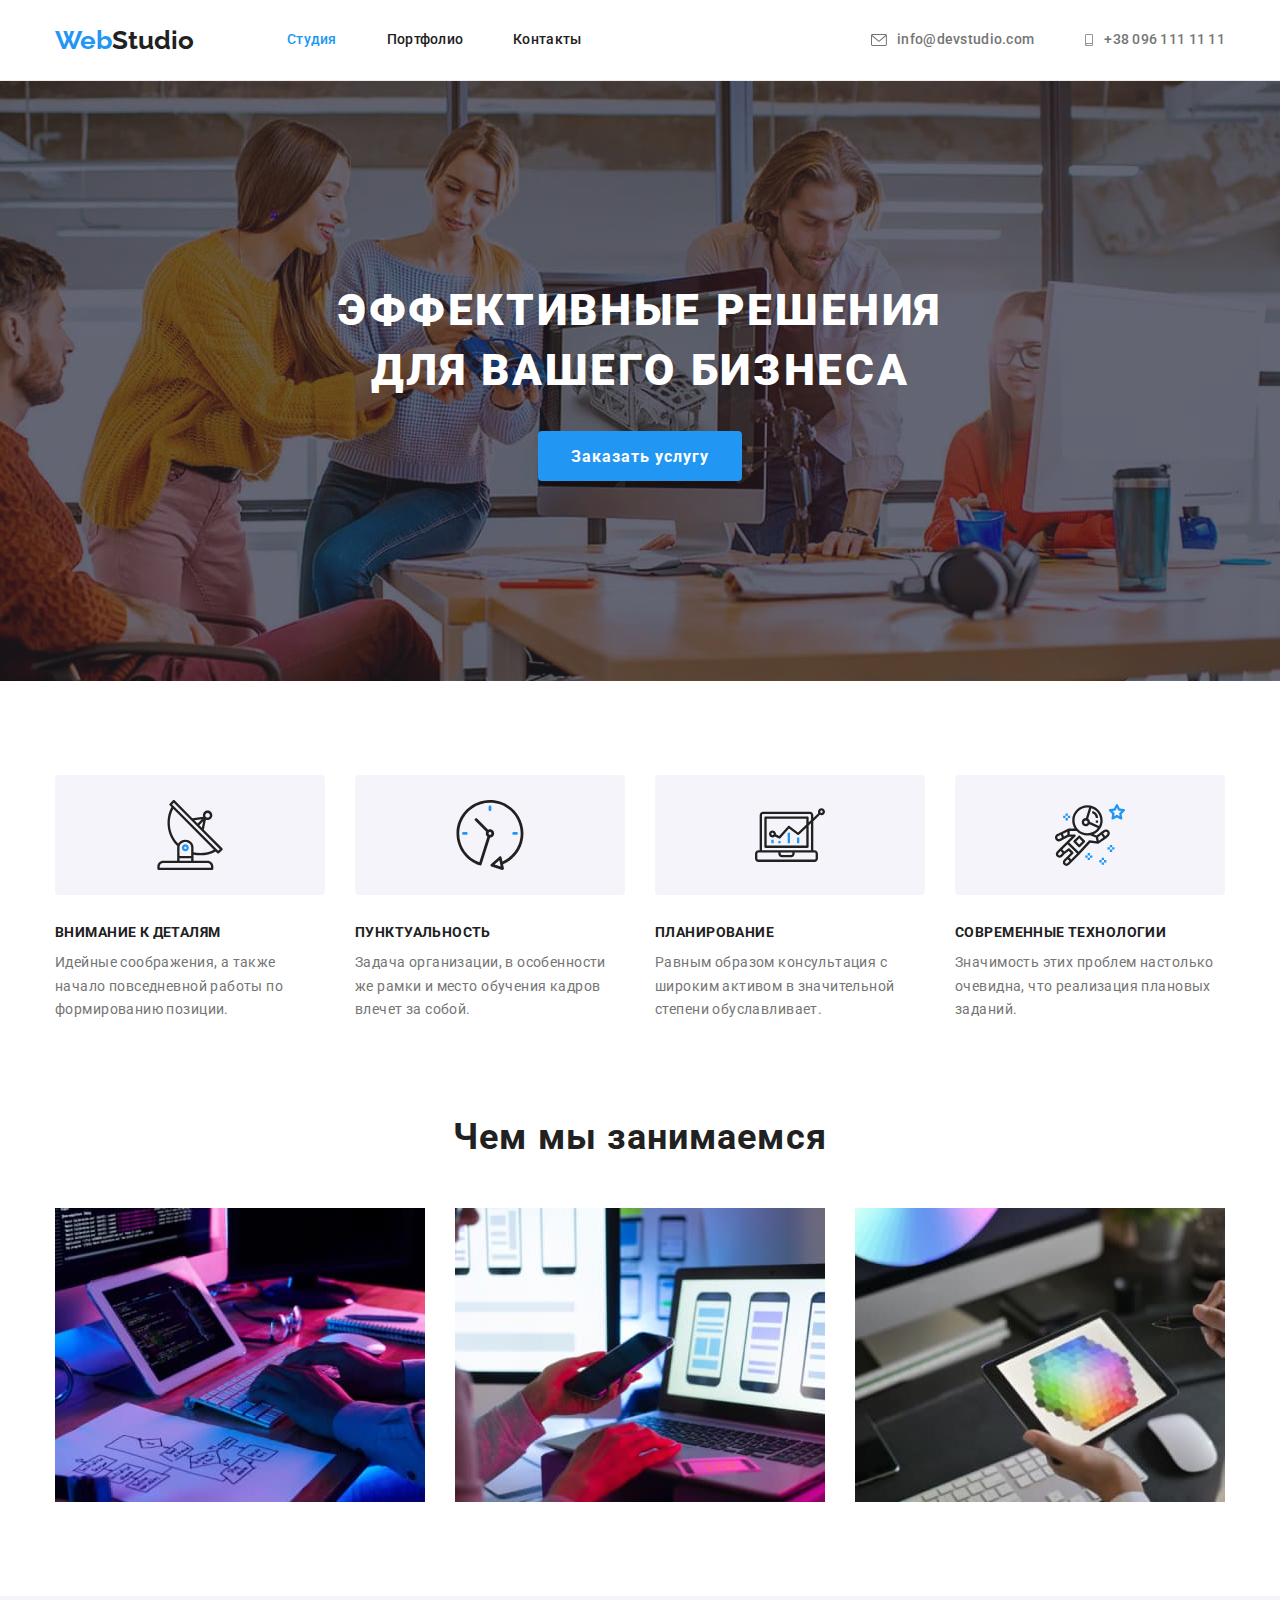
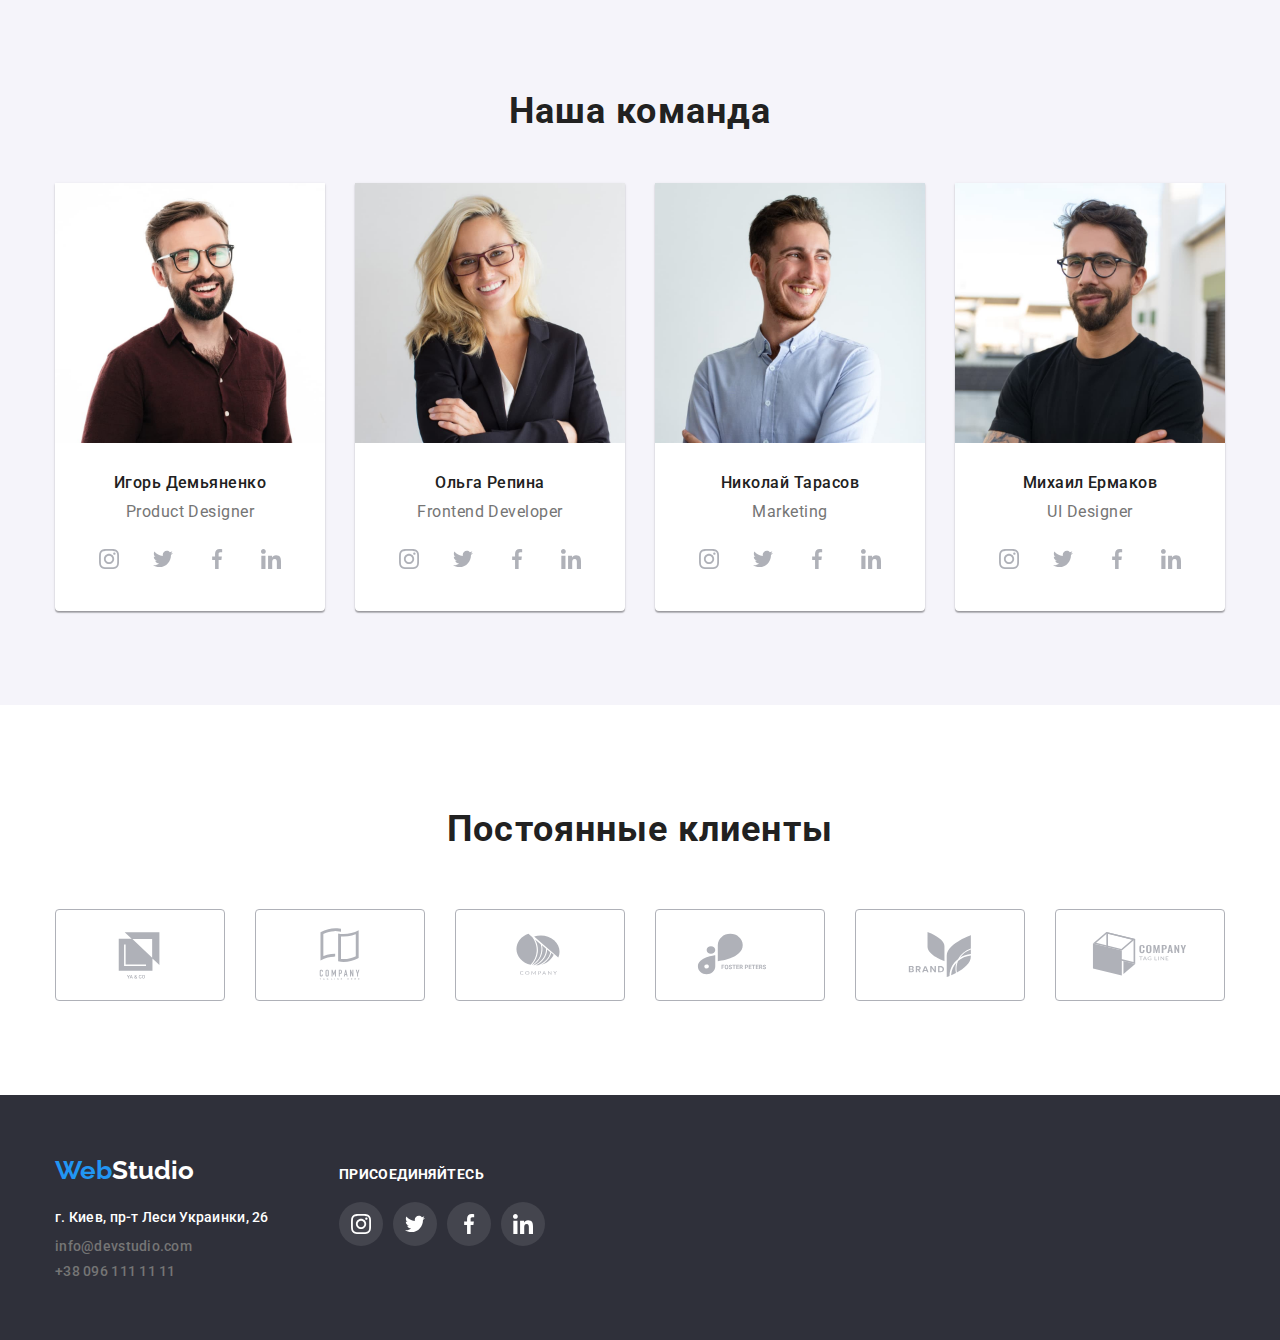
==== commit 439edaa9: "fixed faults" ====
--- a/index.html
+++ b/index.html
@@ -59,33 +59,41 @@
                     <h2 class="visually-hidden">Наши достоинства</h2>
                     <ul class="hero-benefits list">
                         <li class="benefits-item">
-                            <svg height="70" width="70" class="benefuts-icon">
-                                <use href="./images/icons.svg#icon-antenna"></use>
-                            </svg>
+                            <div class="benefits-graphic">
+                                <svg height="70" width="70">
+                                    <use href="./images/icons.svg#icon-antenna"></use>
+                                </svg>
+                            </div>
                             <h3 class="benefits-accent">Внимание к деталям</h3>
                             <p class="benefits-about">Идейные соображения, а также начало повседневной работы по
                                 формированию позиции.</p>
                         </li>
                         <li class="benefits-item">
-                            <svg class="benefuts-icon">
-                                <use href="./images/icons.svg#icon-clock"></use>
-                            </svg>
+                            <div class="benefits-graphic">
+                                <svg height="70" width="70">
+                                    <use href="./images/icons.svg#icon-clock"></use>
+                                </svg>
+                            </div>
                             <h3 class="benefits-accent">Пунктуальность</h3>
                             <p class="benefits-about">Задача организации, в особенности же рамки и место обучения кадров
                                 влечет за собой.</p>
                         </li>
                         <li class="benefits-item">
-                            <svg class="benefuts-icon">
-                                <use href="./images/icons.svg#icon-diagram"></use>
-                            </svg>
+                            <div class="benefits-graphic">
+                                <svg height="70" width="70">
+                                    <use href="./images/icons.svg#icon-diagram"></use>
+                                </svg>
+                            </div>
                             <h3 class="benefits-accent">Планирование</h3>
                             <p class="benefits-about">Равным образом консультация с широким активом в значительной
                                 степени обуславливает.</p>
                         </li>
                         <li class="benefits-item">
-                            <svg class="benefuts-icon">
-                                <use href="./images/icons.svg#icon-astronaut"></use>
-                            </svg>
+                            <div class="benefits-graphic">
+                                <svg height="70" width="70">
+                                    <use href="./images/icons.svg#icon-astronaut"></use>
+                                </svg>
+                            </div>
                             <h3 class="benefits-accent">Современные технологии</h3>
                             <p class="benefits-about">Значимость этих проблем настолько очевидна, что реализация
                                 плановых заданий.</p>
--- a/css/styles.css
+++ b/css/styles.css
@@ -172,6 +172,7 @@
 	background-position: center;
 	background-size: cover;
 	max-width: 1600px;
+	margin: 0 auto;
 	background-color: #2f303a;
 	text-align: center;
 	padding-top: 200px;
@@ -233,11 +234,10 @@
 	margin: 15px;
 }
 
-.benefuts-icon {
-	display: flex;
-	align-items: center;
+.benefits-graphic {
+	display: flex;
 	justify-content: center;
-	padding: 25px 100px;
+	align-items: center;
 	border-radius: 4px;
 	width: 270px;
 	height: 120px;
@@ -379,17 +379,17 @@
 }
 
 .clients-item {
+	width: 170px;
+	height: 92px;
+}
+
+.clients-item:not(:first-child) {
+	margin-left: 30px;
+}
+
+.clients-item-link {
 	border: 1px solid #afb1b8;
 	border-radius: 4px;
-	width: 170px;
-	height: 92px;
-}
-
-.clients-item:not(:first-child) {
-	margin-left: 30px;
-}
-
-.clients-item-link {
 	display: flex;
 	width: 100%;
 	height: 100%;
@@ -416,17 +416,17 @@
 .footer {
 	background-color: #2f303a;
 	color: var(--additional-text-color);
-
+	padding-top: 60px;
 	padding-bottom: 60px;
 }
 
 .contact-box {
 	margin-right: 70px;
-	padding-top: 60px;
 }
 
 .footer > .container {
 	display: flex;
+	align-items: baseline;
 }
 
 .footer-logo {
@@ -469,12 +469,6 @@
 
 /*------------FOOTER JOIN-----------*/
 
-.join {
-	display: flex;
-	flex-direction: column;
-	padding-top: 72px;
-}
-
 .join-header {
 	font-size: 14px;
 	line-height: 1.14x;
@@ -583,7 +577,6 @@
 .portfolio-item:hover {
 	box-shadow: 0px 1px 1px rgba(0, 0, 0, 0.12), 0px 4px 4px rgba(0, 0, 0, 0.06), 1px 4px 6px rgba(0, 0, 0, 0.16);
 	cursor: pointer;
-	max-width: 100%;
 }
 
 .portfolio-border {
